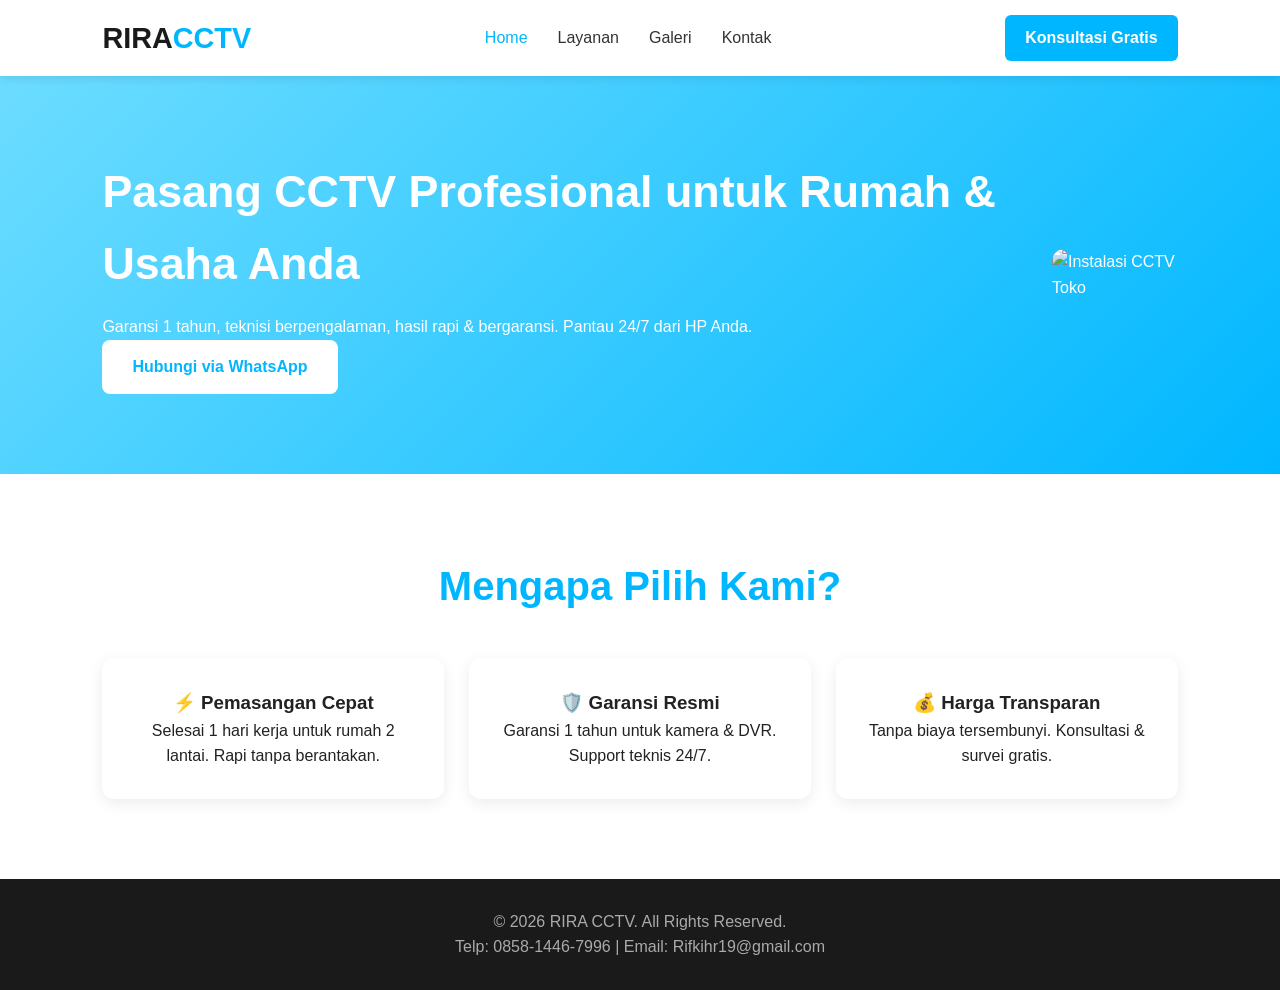
==== index.html @ fa9dd6ff "Add images" ====
<!DOCTYPE html>
<html lang="id">
<head><link rel="stylesheet" href="style.css">
  <meta charset="UTF-8">
  <meta name="viewport" content="width=device-width, initial-scale=1.0">
  <title>RIRA CCTV - Jasa Pasang & Service CCTV</title>
  <link rel="stylesheet" href="style.css">
</head><link rel="stylesheet" href="style.css">
<body>

  <nav class="navbar">
    <div class="logo">RIRA<span>CCTV</span></div>
    <ul class="nav-links">
      <li><a href="index.html" class="active">Home</a></li>
      <li><a href="layanan.html">Layanan</a></li>
      <li><a href="galeri.html">Galeri</a></li>
      <li><a href="kontak.html">Kontak</a></li>
    </ul>
    <a href="kontak.html" class="btn-nav">Konsultasi Gratis</a>
  </nav>

  <section class="hero">
    <div class="hero-text">
      <h1>Pasang CCTV Profesional untuk Rumah & Usaha Anda</h1>
      <p>Garansi 1 tahun, teknisi berpengalaman, hasil rapi & bergaransi. Pantau 24/7 dari HP Anda.</p>
      <a href="https://wa.me/6281234567890" class="btn-primary" target="_blank">Hubungi via WhatsApp</a>
    </div>
    <div class="hero-img">
      <img src="img/cctv-hero.jpg" alt="Instalasi CCTV Toko">
    </div>
  </section>

  <section class="section">
    <h2>Mengapa Pilih Kami?</h2>
    <div class="grid">
      <div class="card">
        <h3>⚡ Pemasangan Cepat</h3>
        <p>Selesai 1 hari kerja untuk rumah 2 lantai. Rapi tanpa berantakan.</p>
      </div>
      <div class="card">
        <h3>🛡️ Garansi Resmi</h3>
        <p>Garansi 1 tahun untuk kamera & DVR. Support teknis 24/7.</p>
      </div>
      <div class="card">
        <h3>💰 Harga Transparan</h3>
        <p>Tanpa biaya tersembunyi. Konsultasi & survei gratis.</p>
      </div>
    </div>
  </section>

  <footer>
    <p>© 2026 RIRA CCTV. All Rights Reserved.</p>
    <p>Telp: 0858-1446-7996 | Email: Rifkihr19@gmail.com</p>
  </footer>

  <script src="script.js"></script>
</body>
</html>
---- style.css ----
* {
  margin: 0;
  padding: 0;
  box-sizing: border-box;
}

html {
  scroll-behavior: smooth;
}

body {
  font-family: 'Segoe UI', sans-serif;
  color: #222;
  line-height: 1.6;
}

.navbar {
  display: flex;
  justify-content: space-between;
  align-items: center;
  padding: 15px 8%;
  background: #fff;
  box-shadow: 0 2px 10px rgba(0,0,0,0.1);
  position: sticky;
  top: 0;
  z-index: 100;
}

.logo {
  font-size: 1.8rem;
  font-weight: bold;
  color: #1a1a1a;
}

.logo span {
  color: #00b7ff;
}

.nav-links {
  display: flex;
  list-style: none;
  gap: 30px;
}

.nav-links a {
  text-decoration: none;
  color: #333;
  font-weight: 500;
  transition: 0.3s;
}

.nav-links a:hover,
.nav-links a.active {
  color: #00b7ff;
}

.btn-nav {
  background: #00b7ff;
  color: white;
  padding: 10px 20px;
  border-radius: 6px;
  text-decoration: none;
  font-weight: bold;
}

.hero {
  display: flex;
  align-items: center;
  justify-content: space-between;
  padding: 80px 8%;
  background: linear-gradient(135deg, #00c3ff93, #00b7ff);
  color: white;
  gap: 40px;
}

.hero h1 {
  font-size: 2.8rem;
  margin-bottom: 15px;
}

.btn-primary {
  display: inline-block;
  background: #fff;
  color: #00b7ff;
  padding: 14px 30px;
  border-radius: 8px;
  text-decoration: none;
  font-weight: bold;
  transition: 0.3s;
}

.btn-primary:hover {
  transform: translateY(-3px);
}

.hero-img img {
  width: 100%;
  max-width: 500px;
  border-radius: 12px;
}

.section {
  padding: 80px 8%;
  text-align: center;
}

.section.dark {
  background: #f5f7fa;
}

.section h2 {
  font-size: 2.5rem;
  margin-bottom: 40px;
  color: #00b7ff;
}

.grid {
  display: grid;
  grid-template-columns: repeat(auto-fit, minmax(250px, 1fr));
  gap: 25px;
}

.card {
  background: white;
  padding: 30px;
  border-radius: 12px;
  box-shadow: 0 4px 15px rgba(0,0,0,0.08);
  transition: 0.3s;
}

.card:hover {
  transform: translateY(-8px);
}

.gallery {
  display: grid;
  grid-template-columns: repeat(auto-fit, minmax(280px, 1fr));
  gap: 15px;
}

.gallery img {
  width: 100%;
  height: 250px;
  object-fit: cover;
  border-radius: 10px;
  transition: 0.3s;
}

.gallery img:hover {
  transform: scale(1.05);
}

form {
  max-width: 600px;
  margin: 30px auto 0;
  display: flex;
  flex-direction: column;
  gap: 15px;
}

input, textarea {
  padding: 14px;
  border: 1px solid #ddd;
  border-radius: 8px;
  font-size: 16px;
  font-family: inherit;
}

textarea {
  height: 120px;
  resize: vertical;
}

button[type="submit"] {
  background: #00b7ff;
  color: white;
  border: none;
  padding: 15px;
  border-radius: 8px;
  font-size: 16px;
  font-weight: bold;
  cursor: pointer;
}

.contact-info {
  margin-top: 40px;
  font-size: 1.1rem;
}

footer {
  background: #1a1a1a;
  color: #aaa;
  text-align: center;
  padding: 30px 8%;
}

@media (max-width: 768px) {
  .nav-links, .btn-nav {
    display: none;
  }
  .hero {
    flex-direction: column;
    text-align: center;
  }
  .hero h1 {
    font-size: 2rem;
  }
}
---- style.css ----
* {
  margin: 0;
  padding: 0;
  box-sizing: border-box;
}

html {
  scroll-behavior: smooth;
}

body {
  font-family: 'Segoe UI', sans-serif;
  color: #222;
  line-height: 1.6;
}

.navbar {
  display: flex;
  justify-content: space-between;
  align-items: center;
  padding: 15px 8%;
  background: #fff;
  box-shadow: 0 2px 10px rgba(0,0,0,0.1);
  position: sticky;
  top: 0;
  z-index: 100;
}

.logo {
  font-size: 1.8rem;
  font-weight: bold;
  color: #1a1a1a;
}

.logo span {
  color: #00b7ff;
}

.nav-links {
  display: flex;
  list-style: none;
  gap: 30px;
}

.nav-links a {
  text-decoration: none;
  color: #333;
  font-weight: 500;
  transition: 0.3s;
}

.nav-links a:hover,
.nav-links a.active {
  color: #00b7ff;
}

.btn-nav {
  background: #00b7ff;
  color: white;
  padding: 10px 20px;
  border-radius: 6px;
  text-decoration: none;
  font-weight: bold;
}

.hero {
  display: flex;
  align-items: center;
  justify-content: space-between;
  padding: 80px 8%;
  background: linear-gradient(135deg, #00c3ff93, #00b7ff);
  color: white;
  gap: 40px;
}

.hero h1 {
  font-size: 2.8rem;
  margin-bottom: 15px;
}

.btn-primary {
  display: inline-block;
  background: #fff;
  color: #00b7ff;
  padding: 14px 30px;
  border-radius: 8px;
  text-decoration: none;
  font-weight: bold;
  transition: 0.3s;
}

.btn-primary:hover {
  transform: translateY(-3px);
}

.hero-img img {
  width: 100%;
  max-width: 500px;
  border-radius: 12px;
}

.section {
  padding: 80px 8%;
  text-align: center;
}

.section.dark {
  background: #f5f7fa;
}

.section h2 {
  font-size: 2.5rem;
  margin-bottom: 40px;
  color: #00b7ff;
}

.grid {
  display: grid;
  grid-template-columns: repeat(auto-fit, minmax(250px, 1fr));
  gap: 25px;
}

.card {
  background: white;
  padding: 30px;
  border-radius: 12px;
  box-shadow: 0 4px 15px rgba(0,0,0,0.08);
  transition: 0.3s;
}

.card:hover {
  transform: translateY(-8px);
}

.gallery {
  display: grid;
  grid-template-columns: repeat(auto-fit, minmax(280px, 1fr));
  gap: 15px;
}

.gallery img {
  width: 100%;
  height: 250px;
  object-fit: cover;
  border-radius: 10px;
  transition: 0.3s;
}

.gallery img:hover {
  transform: scale(1.05);
}

form {
  max-width: 600px;
  margin: 30px auto 0;
  display: flex;
  flex-direction: column;
  gap: 15px;
}

input, textarea {
  padding: 14px;
  border: 1px solid #ddd;
  border-radius: 8px;
  font-size: 16px;
  font-family: inherit;
}

textarea {
  height: 120px;
  resize: vertical;
}

button[type="submit"] {
  background: #00b7ff;
  color: white;
  border: none;
  padding: 15px;
  border-radius: 8px;
  font-size: 16px;
  font-weight: bold;
  cursor: pointer;
}

.contact-info {
  margin-top: 40px;
  font-size: 1.1rem;
}

footer {
  background: #1a1a1a;
  color: #aaa;
  text-align: center;
  padding: 30px 8%;
}

@media (max-width: 768px) {
  .nav-links, .btn-nav {
    display: none;
  }
  .hero {
    flex-direction: column;
    text-align: center;
  }
  .hero h1 {
    font-size: 2rem;
  }
}
---- style.css ----
* {
  margin: 0;
  padding: 0;
  box-sizing: border-box;
}

html {
  scroll-behavior: smooth;
}

body {
  font-family: 'Segoe UI', sans-serif;
  color: #222;
  line-height: 1.6;
}

.navbar {
  display: flex;
  justify-content: space-between;
  align-items: center;
  padding: 15px 8%;
  background: #fff;
  box-shadow: 0 2px 10px rgba(0,0,0,0.1);
  position: sticky;
  top: 0;
  z-index: 100;
}

.logo {
  font-size: 1.8rem;
  font-weight: bold;
  color: #1a1a1a;
}

.logo span {
  color: #00b7ff;
}

.nav-links {
  display: flex;
  list-style: none;
  gap: 30px;
}

.nav-links a {
  text-decoration: none;
  color: #333;
  font-weight: 500;
  transition: 0.3s;
}

.nav-links a:hover,
.nav-links a.active {
  color: #00b7ff;
}

.btn-nav {
  background: #00b7ff;
  color: white;
  padding: 10px 20px;
  border-radius: 6px;
  text-decoration: none;
  font-weight: bold;
}

.hero {
  display: flex;
  align-items: center;
  justify-content: space-between;
  padding: 80px 8%;
  background: linear-gradient(135deg, #00c3ff93, #00b7ff);
  color: white;
  gap: 40px;
}

.hero h1 {
  font-size: 2.8rem;
  margin-bottom: 15px;
}

.btn-primary {
  display: inline-block;
  background: #fff;
  color: #00b7ff;
  padding: 14px 30px;
  border-radius: 8px;
  text-decoration: none;
  font-weight: bold;
  transition: 0.3s;
}

.btn-primary:hover {
  transform: translateY(-3px);
}

.hero-img img {
  width: 100%;
  max-width: 500px;
  border-radius: 12px;
}

.section {
  padding: 80px 8%;
  text-align: center;
}

.section.dark {
  background: #f5f7fa;
}

.section h2 {
  font-size: 2.5rem;
  margin-bottom: 40px;
  color: #00b7ff;
}

.grid {
  display: grid;
  grid-template-columns: repeat(auto-fit, minmax(250px, 1fr));
  gap: 25px;
}

.card {
  background: white;
  padding: 30px;
  border-radius: 12px;
  box-shadow: 0 4px 15px rgba(0,0,0,0.08);
  transition: 0.3s;
}

.card:hover {
  transform: translateY(-8px);
}

.gallery {
  display: grid;
  grid-template-columns: repeat(auto-fit, minmax(280px, 1fr));
  gap: 15px;
}

.gallery img {
  width: 100%;
  height: 250px;
  object-fit: cover;
  border-radius: 10px;
  transition: 0.3s;
}

.gallery img:hover {
  transform: scale(1.05);
}

form {
  max-width: 600px;
  margin: 30px auto 0;
  display: flex;
  flex-direction: column;
  gap: 15px;
}

input, textarea {
  padding: 14px;
  border: 1px solid #ddd;
  border-radius: 8px;
  font-size: 16px;
  font-family: inherit;
}

textarea {
  height: 120px;
  resize: vertical;
}

button[type="submit"] {
  background: #00b7ff;
  color: white;
  border: none;
  padding: 15px;
  border-radius: 8px;
  font-size: 16px;
  font-weight: bold;
  cursor: pointer;
}

.contact-info {
  margin-top: 40px;
  font-size: 1.1rem;
}

footer {
  background: #1a1a1a;
  color: #aaa;
  text-align: center;
  padding: 30px 8%;
}

@media (max-width: 768px) {
  .nav-links, .btn-nav {
    display: none;
  }
  .hero {
    flex-direction: column;
    text-align: center;
  }
  .hero h1 {
    font-size: 2rem;
  }
}
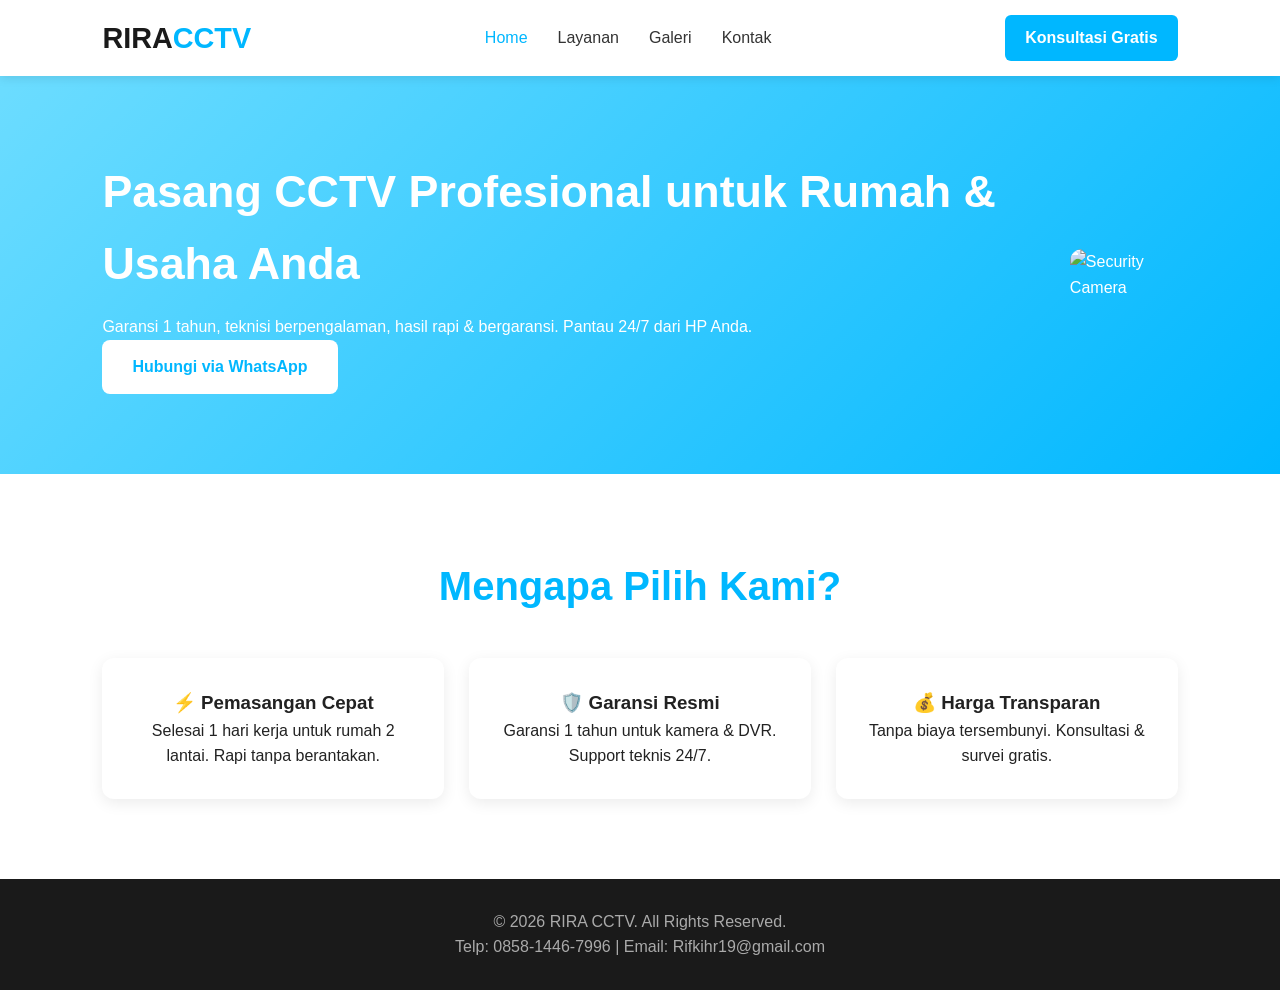
==== commit c2b9a0a5: "Update index.html" ====
--- a/index.html
+++ b/index.html
@@ -26,7 +26,7 @@
       <a href="https://wa.me/6281234567890" class="btn-primary" target="_blank">Hubungi via WhatsApp</a>
     </div>
     <div class="hero-img">
-      <img src="img/cctv-hero.jpg" alt="Instalasi CCTV Toko">
+      <img src="img/hero.jpg" alt="Security Camera">
     </div>
   </section>
 
@@ -55,4 +55,4 @@
 
   <script src="script.js"></script>
 </body>
-</html>+</html>
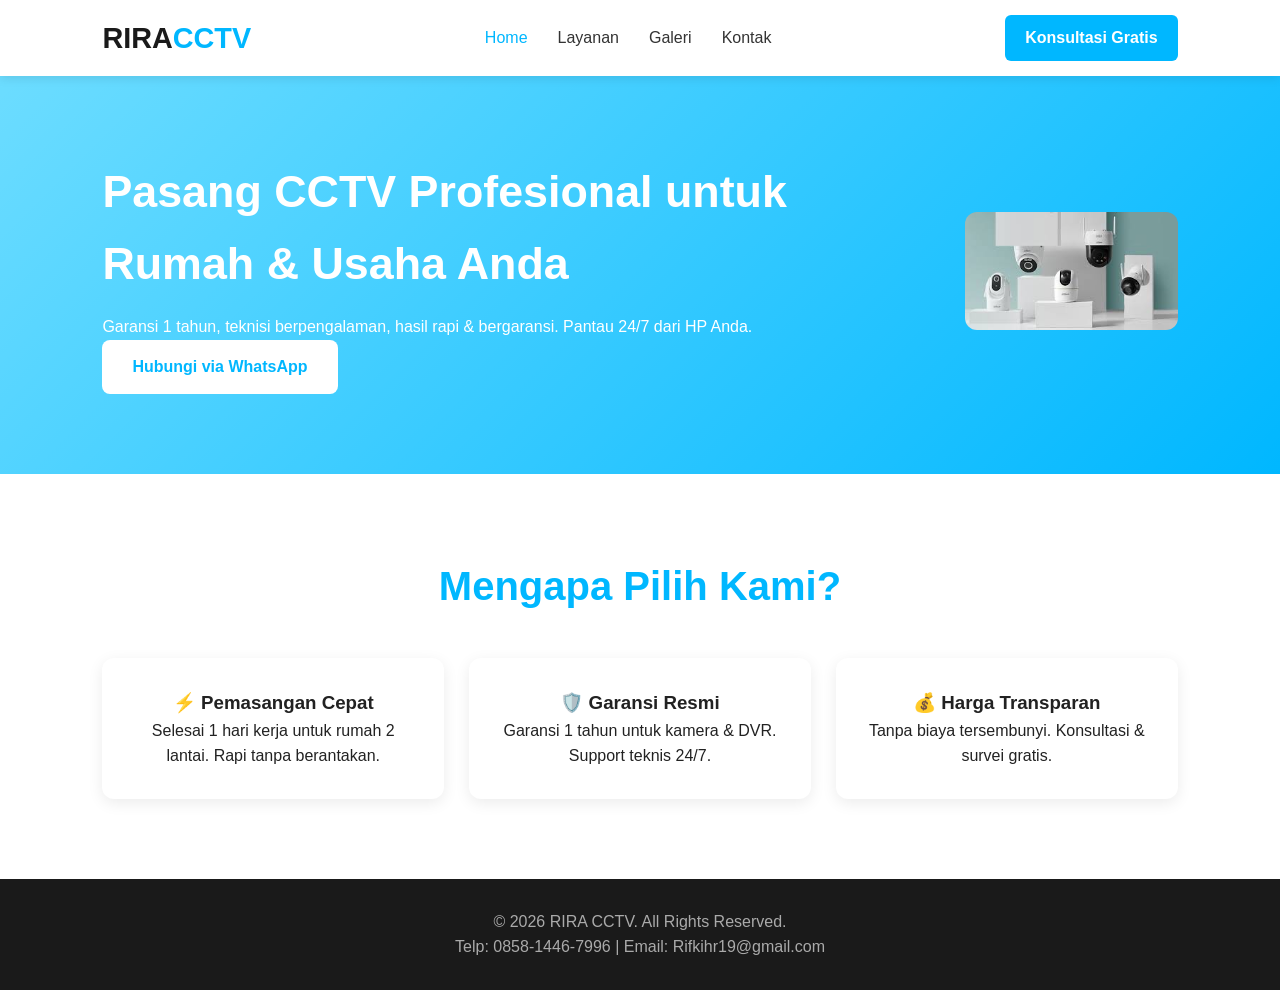
==== commit 1f4c60e0: "Update index.html" ====
--- a/index.html
+++ b/index.html
@@ -26,7 +26,7 @@
       <a href="https://wa.me/6281234567890" class="btn-primary" target="_blank">Hubungi via WhatsApp</a>
     </div>
     <div class="hero-img">
-      <img src="img/hero.jpg" alt="Security Camera">
+      <img src="img/cctv-hero.jpg" alt="Security Camera">
     </div>
   </section>
 
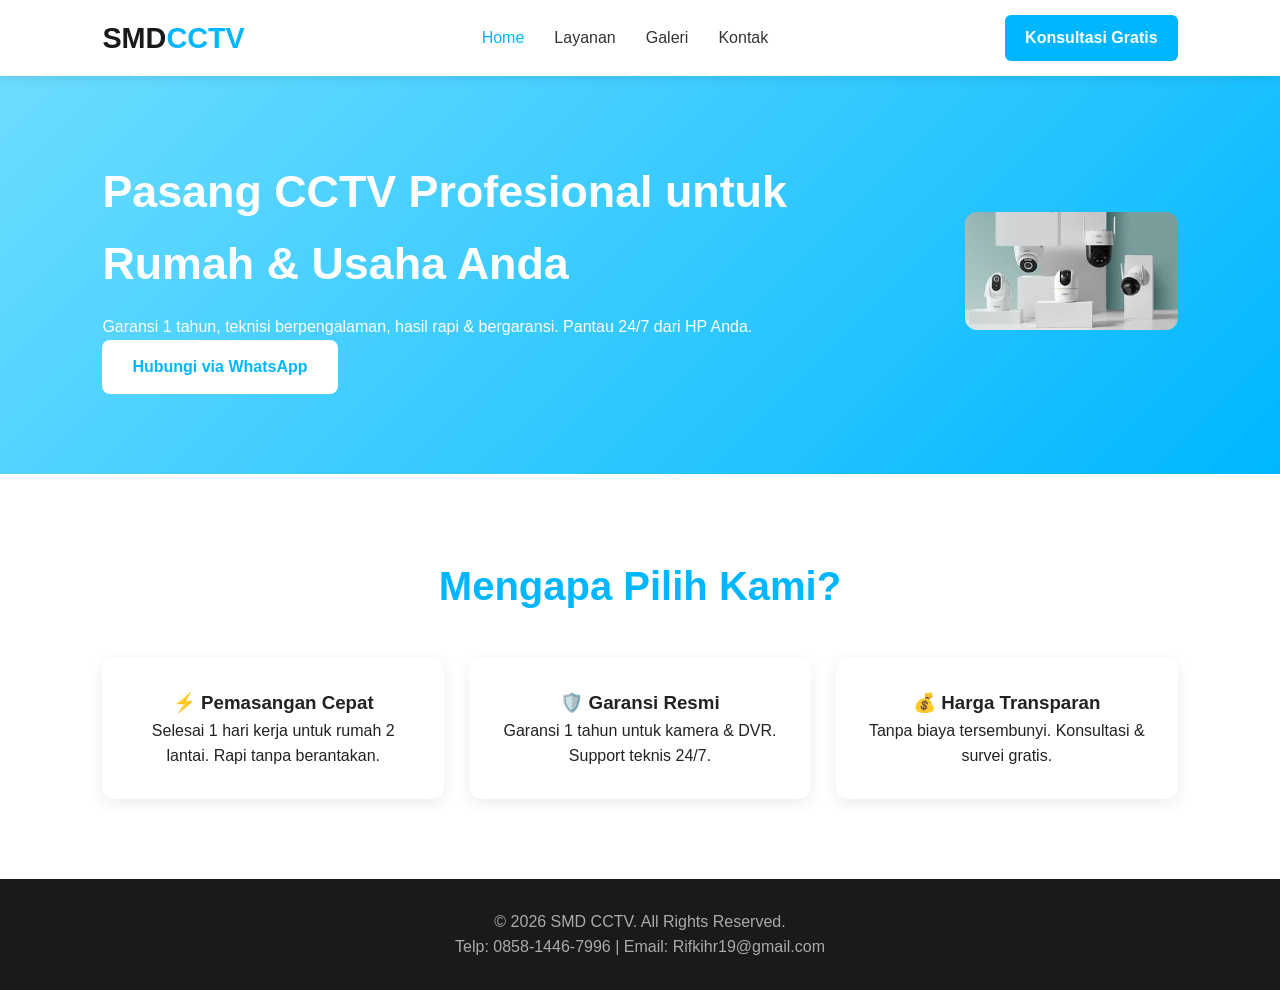
==== commit 5846ff41: "Update index.html" ====
--- a/index.html
+++ b/index.html
@@ -3,13 +3,13 @@
 <head><link rel="stylesheet" href="style.css">
   <meta charset="UTF-8">
   <meta name="viewport" content="width=device-width, initial-scale=1.0">
-  <title>RIRA CCTV - Jasa Pasang & Service CCTV</title>
+  <title>SMD CCTV - Jasa Pasang & Service CCTV</title>
   <link rel="stylesheet" href="style.css">
 </head><link rel="stylesheet" href="style.css">
 <body>
 
   <nav class="navbar">
-    <div class="logo">RIRA<span>CCTV</span></div>
+    <div class="logo">SMD<span>CCTV</span></div>
     <ul class="nav-links">
       <li><a href="index.html" class="active">Home</a></li>
       <li><a href="layanan.html">Layanan</a></li>
@@ -49,7 +49,7 @@
   </section>
 
   <footer>
-    <p>© 2026 RIRA CCTV. All Rights Reserved.</p>
+    <p>© 2026 SMD CCTV. All Rights Reserved.</p>
     <p>Telp: 0858-1446-7996 | Email: Rifkihr19@gmail.com</p>
   </footer>
 
